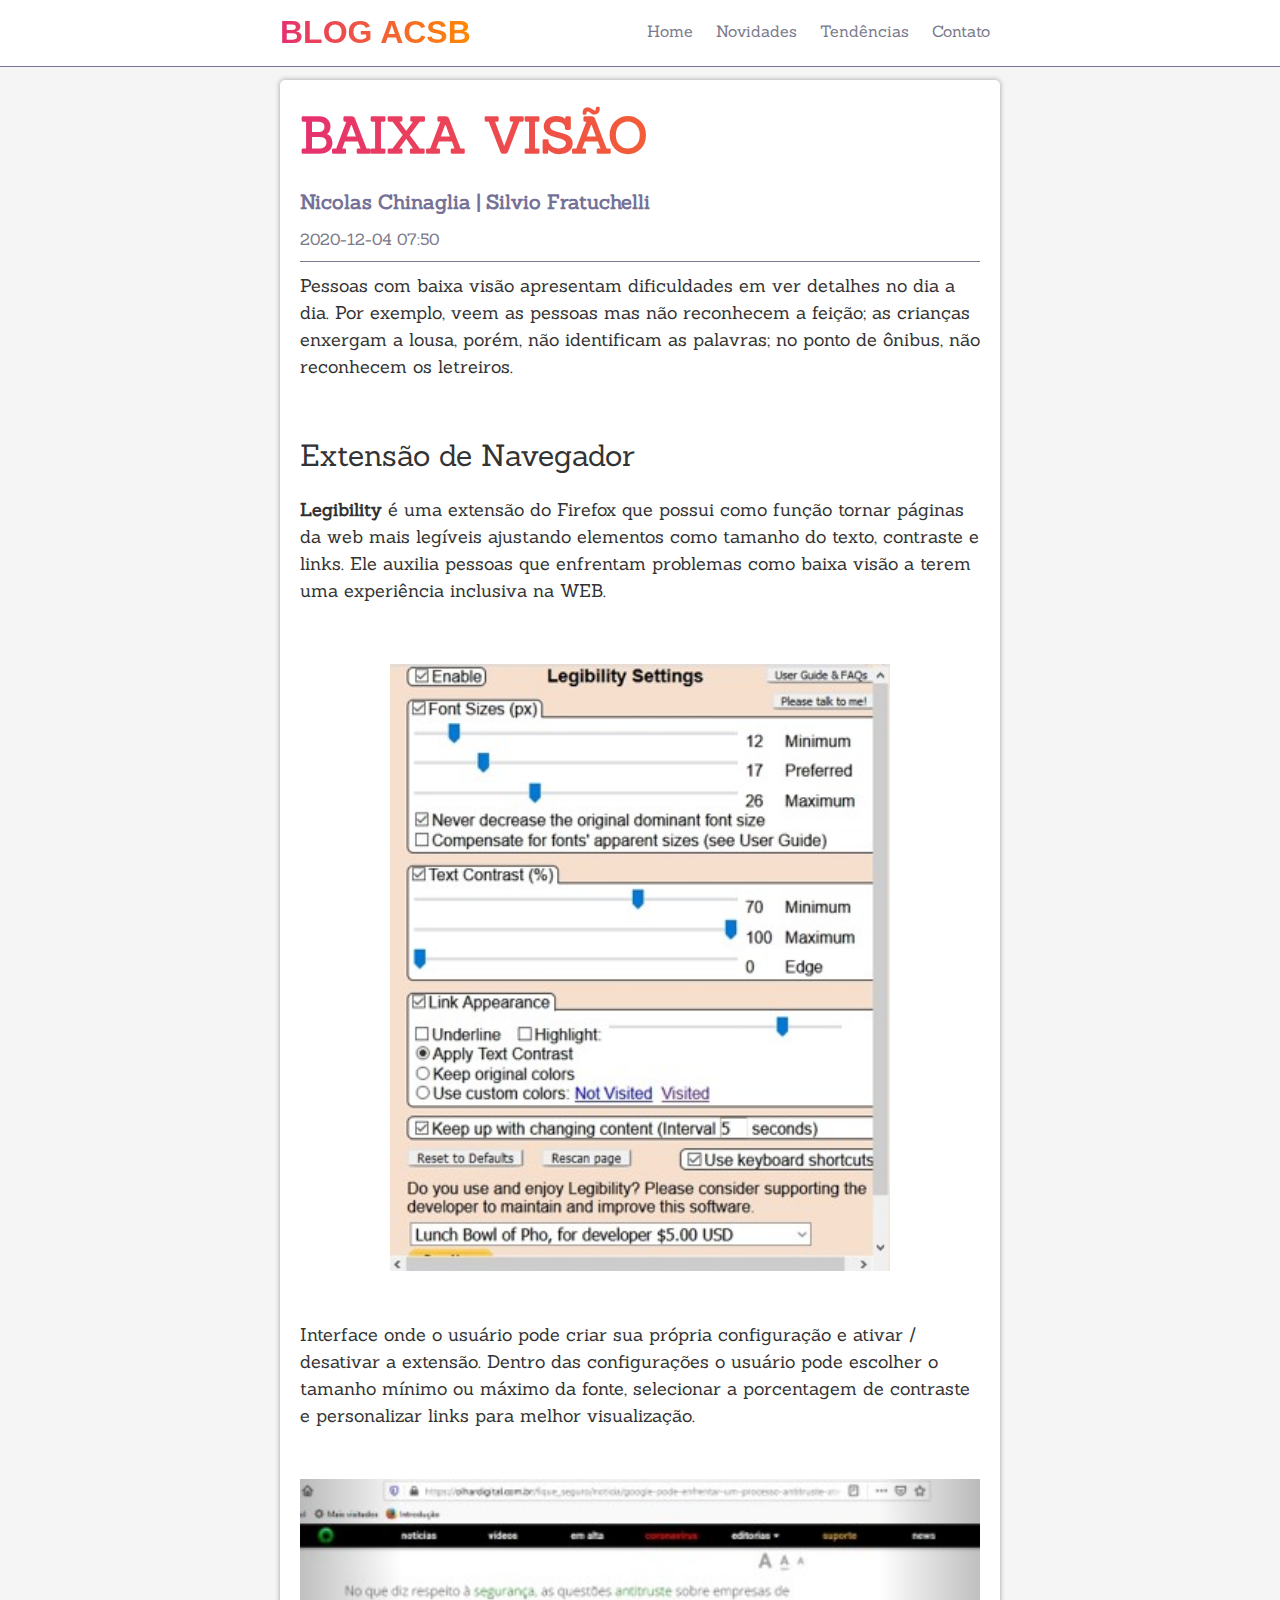
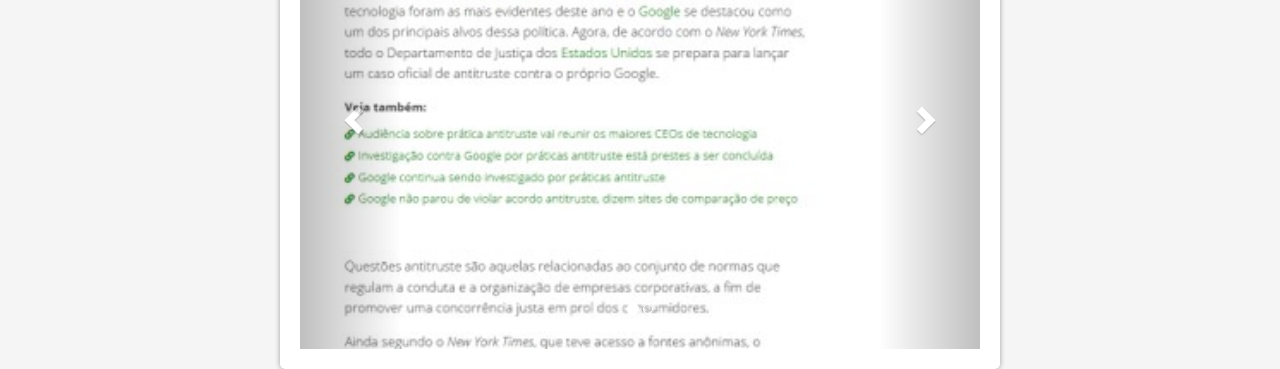
==== baixaVisao/index.html @ d2d92719 "Envio das páginas baixa visão e cegueira." ====
<!DOCTYPE html>
<html lang="pt-br">
<head>
    <meta charset="UTF-8">
    <meta name="viewport" content="width=device-width, initial-scale=1.0">
    <link rel="stylesheet" href="https://maxcdn.bootstrapcdn.com/bootstrap/3.4.1/css/bootstrap.min.css">
    <script src="https://ajax.googleapis.com/ajax/libs/jquery/3.5.1/jquery.min.js"></script>
    <script src="https://maxcdn.bootstrapcdn.com/bootstrap/3.4.1/js/bootstrap.min.js"></script>
    <title>Principal Blog ACSB</title>
    <link rel="stylesheet" href="css/style.css">
</head>
<body>
    <nav>
        <section class="conteudo-menu">
            <div class="logo texto-gradiente">BLOG ACSB</div>
            <div class="menu">
                <a href="../main/index.html">Home</a>
                <a href="#">Novidades</a>
                <a href="#">Tendências</a>
                <a href="#">Contato</a>
            </div>
        </section>
    </nav>
    <main>
        <article>
            <header class="texto-gradiente">Baixa visão</header>
            <p class="autor"><strong>Nicolas Chinaglia | Silvio Fratuchelli</strong></p>
            <p class="data-postagem">2020-12-04 07:50</p>
            <p>Pessoas com baixa visão apresentam dificuldades em ver detalhes no dia a dia. Por exemplo, veem as pessoas mas não reconhecem a feição; 
                as crianças enxergam a lousa, porém, não identificam as palavras; no ponto de ônibus, não reconhecem os letreiros. 
            </p>
            <br> <br>
            <h2>Extensão de Navegador</h2>
            <br>
            <p><strong>Legibility</strong> é uma extensão do Firefox que possui como função tornar páginas da web mais legíveis ajustando elementos como tamanho do texto, contraste e links.
            Ele auxilia pessoas que enfrentam problemas como baixa visão a terem uma experiência inclusiva na WEB.</p>
            <img class="img1" src="img/Imagem2.jpg" alt="Menu da extensão onde o usuário pode criar sua própria configuração" width="500px"></img>
            <p>Interface onde o usuário pode criar sua própria configuração e ativar / desativar a extensão.
            Dentro das configurações o usuário pode escolher o tamanho mínimo ou máximo da fonte, selecionar 
            a porcentagem de contraste e personalizar links para melhor visualização.</p>

            <div id="myCarousel" class="carousel slide" data-ride="carousel">
                <!-- Indicators -->
                <ol class="carousel-indicators">
                <li data-target="#myCarousel" data-slide-to="0" class="active"></li>
                <li data-target="#myCarousel" data-slide-to="1"></li>
                </ol>

                <!-- Wrapper for slides -->
                <div class="carousel-inner">
                <div class="item active">
                    <img src="img/Imagem3.jpg" alt="Página convencional" style="width:100%;">
                </div>

                <div class="item">
                    <img src="img/Imagem4.jpg" alt="Página com o Text Legibility ativo" style="width:100%;">
                </div>
                
                </div>

                <!-- Left and right controls -->
                <a class="left carousel-control" href="#myCarousel" data-slide="prev">
                <span class="glyphicon glyphicon-chevron-left"></span>
                <span class="sr-only">Previous</span>
                </a>
                <a class="right carousel-control" href="#myCarousel" data-slide="next">
                <span class="glyphicon glyphicon-chevron-right"></span>
                <span class="sr-only">Next</span>
                </a>
            </div>

            
        </article>
    </main>
    <footer></footer>
</body>
</html>
---- baixaVisao/css/style.css ----
* {
    margin: 0;
    padding: 0;
}

@font-face {
    font-family: Sanchez;
    src: url(../fonts/Sanchez-Regular.ttf);
}

:root {
    /*  BRACKGROUND */
    --cor-card-fundo-escuro: #17141D;
    --cor-body-fundo-escuro: #100E17;
    --cor-fundo-claro: #F5F5F5;

    --cor-accent: #E5306F;
}

body {
    /* font-family: 'Trebuchet MS', 'Lucida Sans Unicode', 'Lucida Grande', 'Lucida Sans', Arial, sans-serif; */
    font-family: Sanchez;
    font-size: 1em;
    background-color: var(--cor-fundo-claro);
}

main {
    width: 720px;
    margin: 0 auto;
    margin-top: 80px;
}

nav {
    background-color: #FFFFFF;
    position: fixed;
    top: 0;
    width: 100%;
    border-bottom: 1px solid #767297;    
}

.conteudo-menu {
    width: 720px;
    margin: 0 auto;
}

.logo {
    font-family: 'Anton', sans-serif;
    color: #E5306F;
    float: left;
    font-size: 2em;
    font-weight: 900;
    margin: 10px 0;
}

.menu {
    float: right;
}

/* LINKS */
.menu a {
    font-size: 16px;
    display: inline-block;
    text-decoration: none;
    padding: 10px;
    margin-top: 10px;
}
.menu a:link { 
   color: #7A7A8C;  
 }
.menu a:visited {
    color: #7A7A8C;
 }
.menu a:hover{
    color: #FFFFFF;
    background-color: #E5306F;
}

.texto-gradiente {
    font-size: 32px;
    text-transform: uppercase;
    background: linear-gradient(to right, #E5306F 0%, #FF8902 100%);
    -webkit-background-clip: text;
    -webkit-text-fill-color: transparent;
}
article .texto-gradiente{
    font-size: 50px;
    text-transform: uppercase;
    background: linear-gradient(to right, #E5306F 0%, #FF8902 100%);
    -webkit-background-clip: text;
    -webkit-text-fill-color: transparent;
}

.postagem h1 {
    color: #E5306F;
}

p {
    line-height: 1.5em;
    font-size: 18px;
}

article {
    /* color: #FFFFFF; */
    width: 720px;;
    background-color: #FFFFFF;
    padding: 20px;
    border-radius: 5px;
    box-shadow: 0px 0px 4px 1px rgba(144, 144, 145, 0.6);
}

article header {
    font-size: 1.6em;
    font-weight: 900;
}

.autor {
    color: #767297;
    margin-top: 16px;
    font-size: 20px;
}

.placeholder-img {
    margin: 0 10px 5px 0;
    float: left;
    width: 150px;
    height: 150px;
    background: linear-gradient(to bottom, #E5306F 0%, #FF8902 100%);
}

.data-postagem {
    color: #7A7A8C;
    font-size: 16px;
    border-bottom: 1px solid #7A7A8C;
    display: block;
    padding-bottom: 10px;
    margin-bottom: 10px;
}

.img1{
    padding: 50px 0px 50px 0px;
    margin-left: 90px;
}

#myCarousel{
    margin-top: 50px;
}
#myCarousel a:hover{
    background-color: #E5306F;
}
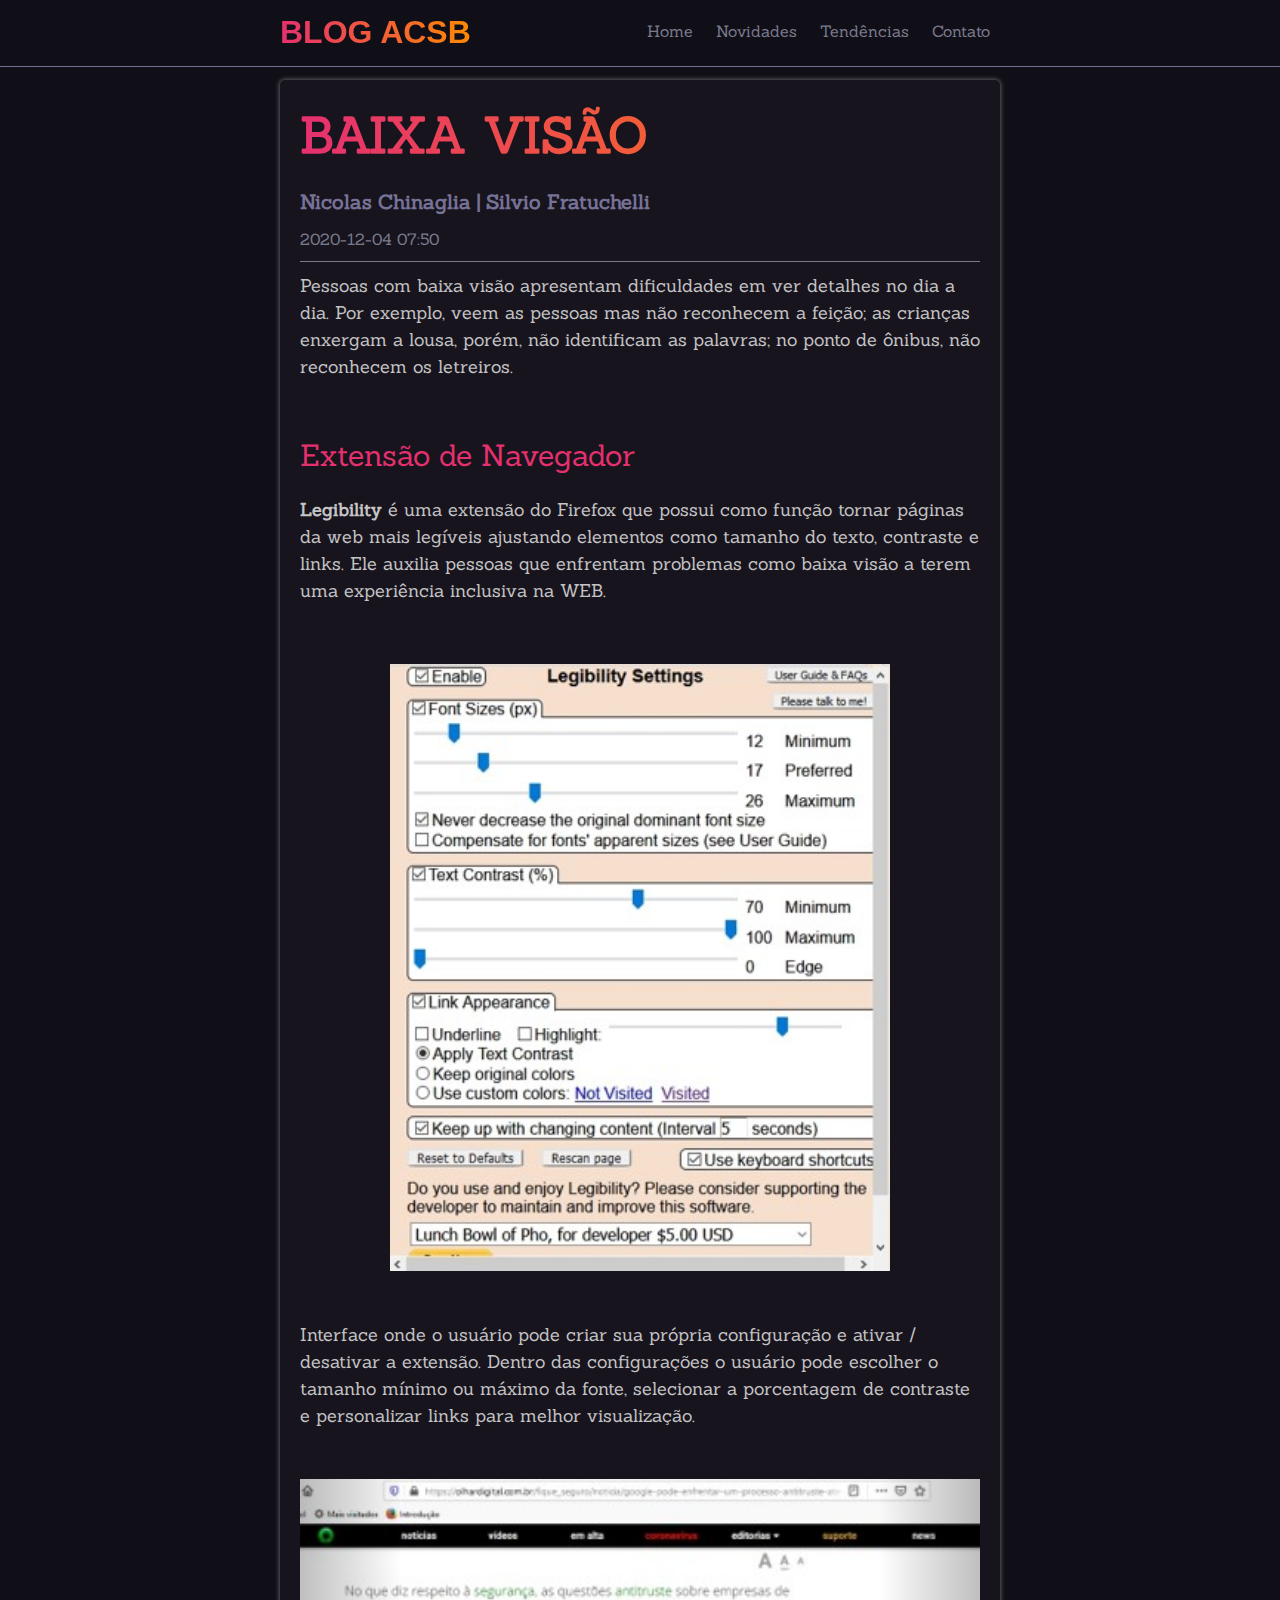
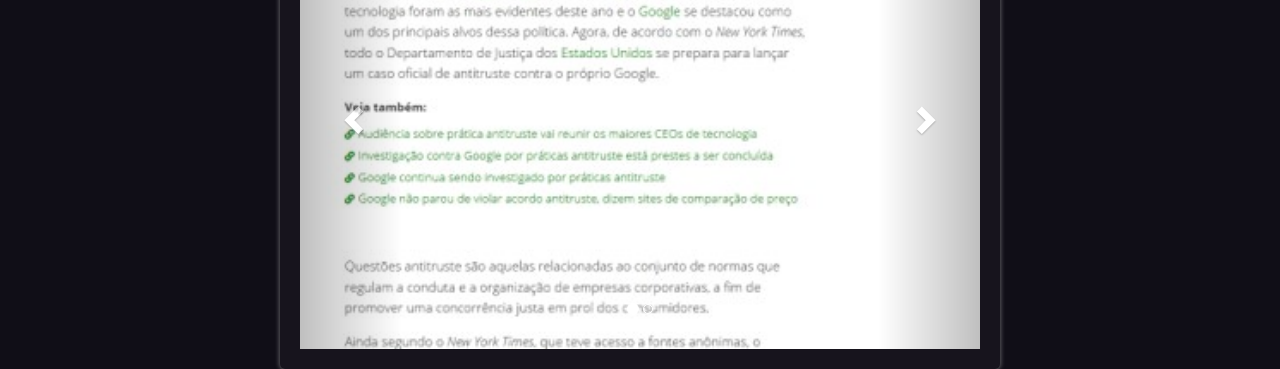
==== commit 8494824f: "Update de CSS" ====
--- a/baixaVisao/index.html
+++ b/baixaVisao/index.html
@@ -14,7 +14,7 @@
         <section class="conteudo-menu">
             <div class="logo texto-gradiente">BLOG ACSB</div>
             <div class="menu">
-                <a href="../main/index.html">Home</a>
+                <a href="../index.html">Home</a>
                 <a href="#">Novidades</a>
                 <a href="#">Tendências</a>
                 <a href="#">Contato</a>
@@ -73,5 +73,15 @@
         </article>
     </main>
     <footer></footer>
+    <div vw class="enabled">
+        <div vw-access-button class="active"></div>
+        <div vw-plugin-wrapper>
+          <div class="vw-plugin-top-wrapper"></div>
+        </div>
+      </div>
+      <script src="https://vlibras.gov.br/app/vlibras-plugin.js"></script>
+      <script>
+        new window.VLibras.Widget('https://vlibras.gov.br/app');
+      </script>
 </body>
 </html>--- a/baixaVisao/css/style.css
+++ b/baixaVisao/css/style.css
@@ -11,17 +11,19 @@
 :root {
     /*  BRACKGROUND */
     --cor-card-fundo-escuro: #17141D;
+    --cor-card-fundo-claro: #FFFFFF;
     --cor-body-fundo-escuro: #100E17;
     --cor-fundo-claro: #F5F5F5;
-
     --cor-accent: #E5306F;
+    --cor-texto-fundo-claro: #17141D;
+    --cor-texto-fundo-escuro: #c4c3c5;
 }
 
 body {
     /* font-family: 'Trebuchet MS', 'Lucida Sans Unicode', 'Lucida Grande', 'Lucida Sans', Arial, sans-serif; */
     font-family: Sanchez;
     font-size: 1em;
-    background-color: var(--cor-fundo-claro);
+    background-color: var(--cor-body-fundo-escuro);
 }
 
 main {
@@ -31,7 +33,7 @@
 }
 
 nav {
-    background-color: #FFFFFF;
+    background-color: var(--cor-body-fundo-escuro);
     position: fixed;
     top: 0;
     width: 100%;
@@ -97,12 +99,17 @@
 p {
     line-height: 1.5em;
     font-size: 18px;
+    color: var(--cor-texto-fundo-escuro);
+}
+
+h2 {
+    color: #E5306F;
 }
 
 article {
     /* color: #FFFFFF; */
     width: 720px;;
-    background-color: #FFFFFF;
+    background-color: var(--cor-card-fundo-escuro);
     padding: 20px;
     border-radius: 5px;
     box-shadow: 0px 0px 4px 1px rgba(144, 144, 145, 0.6);
